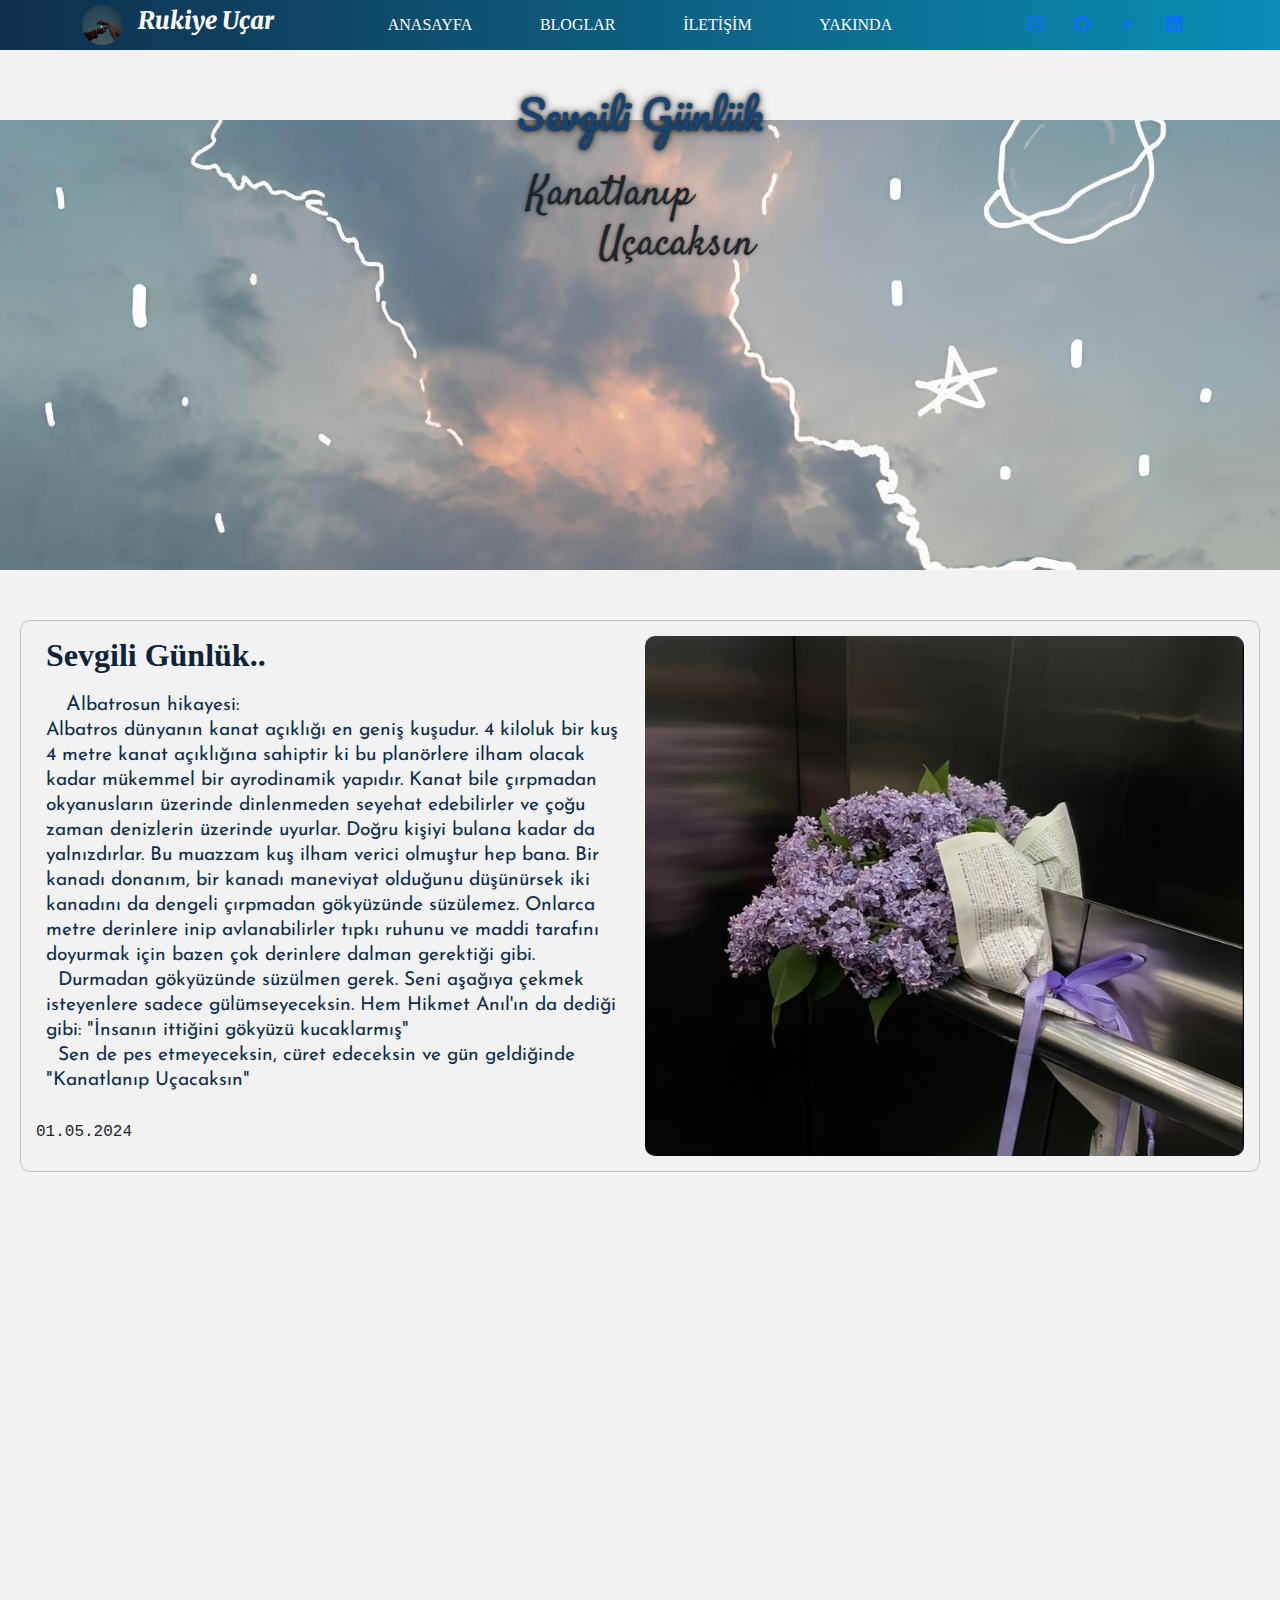
==== bloglarr.html @ d6d4c30b "Add files via upload" ====
<!DOCTYPE html>
<html lang="tr">
<head>
    <meta charset="UTF-8">
    <meta name="viewport" content="width=device-width, initial-scale=1.0">
    <link rel="stylesheet" href="bloglarr.css">
    <link rel="stylesheet" href="https://cdnjs.cloudflare.com/ajax/libs/font-awesome/5.15.4/css/all.min.css">
    <title>Rukiye Uçar - BLOGLAR</title>
    <link rel="stylesheet" href="https://cdn.jsdelivr.net/npm/bootstrap-icons@1.11.3/font/bootstrap-icons.min.css">
    <link href="https://cdn.jsdelivr.net/npm/bootstrap@5.3.3/dist/css/bootstrap.min.css" rel="stylesheet" integrity="sha384-QWTKZyjpPEjISv5WaRU9OFeRpok6YctnYmDr5pNlyT2bRjXh0JMhjY6hW+ALEwIH" crossorigin="anonymous">
    <link rel="preconnect" href="https://fonts.googleapis.com">
    <link rel="preconnect" href="https://fonts.gstatic.com" crossorigin>
    <script src="path/to/your/script.js"></script>
    <link rel="shortcut icon" type="x-icon" href="foto/braces.svg">
    <link rel="preconnect" href="https://fonts.googleapis.com">
    <link rel="preconnect" href="https://fonts.gstatic.com" crossorigin>
    <link href="https://fonts.googleapis.com/css2?family=Merriweather:ital,wght@0,300;0,400;0,700;0,900;1,300;1,400;1,700;1,900&display=swap" rel="stylesheet">
    <link rel="preconnect" href="https://fonts.googleapis.com">
    <link rel="preconnect" href="https://fonts.gstatic.com" crossorigin>
    <link href="https://fonts.googleapis.com/css2?family=Pacifico&display=swap" rel="stylesheet">
    <link rel="preconnect" href="https://fonts.googleapis.com">
    <link rel="preconnect" href="https://fonts.gstatic.com" crossorigin>
    <link href="https://fonts.googleapis.com/css2?family=Pacifico&family=Satisfy&display=swap" rel="stylesheet">
    <link rel="preconnect" href="https://fonts.googleapis.com">
    <link rel="preconnect" href="https://fonts.gstatic.com" crossorigin>
    <link href="https://fonts.googleapis.com/css2?family=Arvo:ital,wght@0,400;0,700;1,400;1,700&display=swap" rel="stylesheet">
    <link rel="preconnect" href="https://fonts.googleapis.com">
    <link rel="preconnect" href="https://fonts.gstatic.com" crossorigin>
    <link href="https://fonts.googleapis.com/css2?family=Arvo:ital,wght@0,400;0,700;1,400;1,700&family=Ubuntu+Mono:ital,wght@0,400;0,700;1,400;1,700&display=swap" rel="stylesheet">
    <link rel="preconnect" href="https://fonts.googleapis.com">
    <link rel="preconnect" href="https://fonts.gstatic.com" crossorigin>
    <link href="https://fonts.googleapis.com/css2?family=Josefin+Sans:ital,wght@0,100..700;1,100..700&display=swap" rel="stylesheet">
    <link rel="preconnect" href="https://fonts.googleapis.com">
    <link rel="preconnect" href="https://fonts.gstatic.com" crossorigin>
    <link href="https://fonts.googleapis.com/css2?family=Volkhov:ital,wght@0,400;0,700;1,400;1,700&display=swap" rel="stylesheet">

</head>

<body style="background-color: #f2f2f2;">
    <div class="topbar target">
        <div class="left">
            <span>
                <img src="foto/el.jpeg" alt="cute">
            </span>
            <span>
                <!-- <a class="baslik" href="/">Rukiye UÇAR</a> -->
                <h4>Rukiye Uçar</h4>
            </span>
            <!-- <div class="searchEngine">
                <input type="text">
                <i class="bi bi-search-heart" id="searchIcon"></i>
            </div>  -->
            
        </div>
    
        <div class="center">
            <a href="index.html" target="_blank">ANASAYFA</a>
            <a href="bloglarr.html" target="_blank">BLOGLAR</a> 
            <a href="iletisimr.html" target="_blank">İLETİŞİM</a>
            <a href="yakinda.html" target="_blank">YAKINDA</a>
        </div>
        
        <div class="right">
            <a href="https://www.instagram.com/rky_ucarr?utm_source=ig_web_button_share_sheet&igsh=ZDNlZDc0MzIxNw=="><i class="bi bi-instagram" style="padding-right:30px;"></i></a>
            <a href="https://github.com/WhiteChocolateRuki"><i class="bi bi-github" style="padding-right:30px;" target="_blank"></i></a>
            <a href="https://bento.me/rukiyeucar"><i class="bi bi-link-45deg" style="padding-right:30px;" target="_blank"></i></a>
            <a href="https://www.linkedin.com/in/rukiye-u%C3%A7ar-007a0b232/"><i class="bi bi-linkedin" style="padding-right:30px;"></i></a>
            
        </div>
        <div class="hamburger">
            <i class="fas fa-bars"></i>
        </div>
        
    </div>
    <div class="mobile-menu">
        <a href="index.html">Anasayfa</a>
        <a href="bloglarr.html">Bloglar</a>
        <a href="iletisimr.html">İletişim</a>
        <a href="yakinda.html">Yakında</a>
        
            <div style="padding-bottom: 10px;">
                <a href="https://www.instagram.com/rky_ucarr?utm_source=ig_web_button_share_sheet&igsh=ZDNlZDc0MzIxNw=="><i class="bi bi-instagram" ></i></a>
                <a href="https://github.com/WhiteChocolateRuki"><i class="bi bi-github"  ></i></a>
                <a href="https://bento.me/rukiyeucar"><i class="bi bi-link-45deg" ></i></a>
                <a href="https://www.linkedin.com/in/rukiye-u%C3%A7ar-007a0b232/"><i class="bi bi-linkedin" ></i></a>
            </div>
    </div>
<header class="header target">
    <img src="foto/bloglar.jpeg" alt="bg">
    <h1>Sevgili Günlük</h1>
    <h3>Kanatlanıp <br> &nbsp; &nbsp; &nbsp; Uçacaksın</h3>
</header>

 
<div class="about target">
    <div class="wrapper target">
        <div class="text">
            <h1>Sevgili Günlük..</h1>
            <p>
                Albatrosun hikayesi: <br>
                Albatros dünyanın kanat açıklığı en geniş kuşudur. 4 kiloluk bir kuş 4 metre kanat açıklığına sahiptir ki bu planörlere ilham olacak kadar mükemmel bir ayrodinamik yapıdır. Kanat bile çırpmadan okyanusların üzerinde dinlenmeden seyehat edebilirler ve çoğu zaman denizlerin üzerinde uyurlar. Doğru kişiyi bulana kadar da yalnızdırlar. Bu muazzam kuş ilham verici olmuştur hep bana. Bir kanadı donanım, bir kanadı maneviyat olduğunu düşünürsek iki kanadını da dengeli çırpmadan gökyüzünde süzülemez. Onlarca metre derinlere inip avlanabilirler tıpkı ruhunu ve maddi tarafını doyurmak için bazen çok derinlere dalman gerektiği gibi. <br> &nbsp
                  Durmadan gökyüzünde süzülmen gerek. Seni aşağıya çekmek isteyenlere sadece gülümseyeceksin. Hem Hikmet Anıl'ın da dediği gibi: "İnsanın ittiğini gökyüzü kucaklarmış" <br> &nbsp
                Sen de pes etmeyeceksin, cüret edeceksin ve gün geldiğinde "Kanatlanıp Uçacaksın" 
            </p>
            <div class="tarih">
                 
                <span>01.05.2024</span>
            </div>
        </div>
        <div class="picture">
            <img src="foto/cicek4.jpeg" alt="" style="height: 520px;">
        </div>
        
    </div>
    <div class="wrapper target">
        <div class="text">
            <h1>Sevgili Günlük</h1>
            <p>
                 Şairin: "Geç fark ettim taşın sert olduğunu" dediği yeri daha iyi anlıyorum şimdi. İnsan değişirmiş, ben yapamam diyerek ördüğü o duvarları yıkabilirmiş.Bu günlüğü 20 sene sonra okusam aslında kendi kendime yaşattığım kaygıların ne kadar yersiz olduğu anlayacağım. Zaman daralıyor.. Tanklar tüfekler yapan, cyberglar üreten dna'nın içinden geçen, aya roket gönderen insan; ilk insandan beri hep aynı hatayı yapıyor, kendi kendine vermesi gereken o mücadelede hep afallıyor. Çağlar atlayan devrimler yapan insanoğlu bir türlü kendini anlayamıyor. 
            </p>
            <div class="tarih">
                 
                <span>01.05.2024</span>
            </div>
        </div>
        <div class="picture">
            <img src="foto/cicek22.jpeg" alt="" style="height: 400px;">
        </div>
        
    </div>
    <div class="wrapper target">
        <div class="text">
            <h1>Sevgili Günlük</h1>
            <p>
                Özgüven kazandırıp insanlara, hayatımdan çıkışlarını ufak bir tebessümle izlemek en büyük hobilerimden :) Sigara içseydim kaç efkarlı duman kucaklayacaktı varmak istediğim gökyüzünü. Doğru ya, insanların ittiğini gökyüzü kucaklarmış. Eminim "sen de benim gökyüzümsün" diyebileceğim insanlar da çıkacak karşıma. Kalbi kalbime, ruhu ruhuma denk. Belki de çoktan çıkmıştır ama onu bulmak için kıymet bilmem gerekiyordur. Bilmiyorum..
            </p>
            <div class="tarih">
                 
                <span>18.03.2024</span>
            </div>
        </div>
        <div class="picture">
            <img src="foto/cicek33.jpeg" alt="" style="height: 400px;">
        </div>
        
    </div>
    <div class="wrapper target">
        <div class="text">
            <h1>Sevgili Günlük</h1>
            <p>
                Açılan yaraları o gittikten sonra tek başına sarınca gelen özrün pek de önemi kalmıyor. Bu yüzdendir belki de bir kez giden insanın asla bir zamanalar sevip değer verdiğim insanla aynı olmayışı. İsmail abinin "Giden geri gelmiyor Mecnun" deyişini çok daha iyi anlıyorum. Saplayıp sırtıma bıçağı, bakıyım acımış mı diye kontrol etmeye gelenlerin yarama dokunmasına izin vermedim. Çok kırgınım Allah'ım. Hâlâ paramparça kalbim. Toparlayamadım ne kadar uğraştıysam. Parçalarından sızan kanı silmedim ki nereden yaralandım unutmayayım. Acıyan yere gelen ikinci darbe daha çok acıtır çünkü. İnanıp güvendiğin birinin seni yarı yolda bırakması senin suçun değildir ama ona ikinci şansı vermek evet aptallıktır. Ben nasıl hata yapınca özür dileyip gönül alıyosam, düşünüyosam, üzülüyosam bana da öyle yapsınlar. Ya da çekip gidebilirler. 
            </p>
            <div class="tarih">
                 
                <span>01.05.2024</span>
            </div>
            
        </div>
        <div class="picture">
            <img src="foto/cicek111.jpeg" alt="" style="height: 470px;">
        </div>
        
    </div>

</div>
<div class="footer text-light text-center target" >
    <p class="align-middle p-3 mb-0 mt-0  ">
      <span>Tüm Hakları Saklıdır &copy; 2024</span><br>
      <span>Designed by | <b>Rukiye UÇAR</b></span>
    </p>
  </div>
<script src="scriptr.js"></script>

</script>
</body>
</html>
---- bloglarr.css ----
*{
    margin: 0;
    padding: 0;
    box-sizing: border-box;
}

html::-webkit-scrollbar{
    width: 0px  /*yandaki yukarı aşağı kaydrıma çubuğunu kaldırır*/
}

html{
    scroll-behavior: smooth;
}

body{
    width: 100%;
    height: auto;
    min-height: 100vh;
}
img, video{
    width: 100%;
}

a, a:active, a:link, a::before, a::after{
    text-decoration: none;
    
}
ul{
    list-style: none;
}



.topbar{
    width: 100%;
    height: 50px;
    display: flex;
    flex-wrap: wrap;
    justify-content: center;
    background: linear-gradient(to right, #102e4c, #098eb5); /* #450f35 */
    font-family: "Dancing Script", cursive;
    font-optical-sizing: auto;
    font-weight: weight;
    font-style: bolt;
    color: white;
    /* justify-content: space-evenly; */
}

.topbar h4{
    font-size: normal;
    font-family: "Merriweather", serif;
    /* font-family: "Volkhov", serif; */
    font-weight: 900;
    font-style: italic;
    margin-left: 1px;    
    color: white;

}

.topbar{
    width: 100%;
    /* max-width: 1366px; */
    display: flex;
}
.topbar .right{
    flex: 3; 
    height: 100%;
    display: flex;
    align-items: center;
    /* justify-content: space-evenly; */
    justify-content: center;
    /* padding-right:5px; */
}
.topbar .left{
    flex: 3; 
    height: 100%;
    display: flex;
    align-items: center;
    justify-content: center;

}

.topbar.right i{
    font-size: 1.3rem;
}

i:hover{
    opacity: 0.7;
}
.topbar .center{
    flex: 6;
    height: 100%;

    display: flex;
    align-items: center;
    justify-content: space-evenly;

}
.topbar .center a {
    color: white; /* Yazı rengini beyaz yap */
    text-decoration: none; /* Altı çiziliyi kaldır */
}
.center a:hover{
    opacity: 0.7;
    
    }
/* .left img {
        margin-right: 10px;  Resim ile yazı arasına 10px boşluk ekle 
}*/
.topbar .left span img{
    /* width: 30px;
    height: 30px; */
    width: 40px;
    height: 40px;
    border-radius: 50%;
    margin-left: 35px;
    margin-right: 15px;
}

.topbar.right i{
    color: white;
}


.hamburger {
    display: none;
    cursor: pointer;
    padding: 10px; /* İkonun etrafına boşluk */
    margin-left: auto; /* Sağ tarafa yaslamak için */
    margin-right: auto; /* Sağ tarafa yaslamak için */
}

.hamburger i {
    font-size: 1.5rem;
    display: flex;
    justify-content: center; /* Yatayda ortalama */
    align-items: center; /* Dikeyde ortalama */
}

/* Mobil menü stili */
.mobile-menu {
    display: none;
    flex-direction: column;
    background: linear-gradient(to right, #102e4c, #098eb5);
    position: absolute;
    top: 50px;
    width: 100%;
    left: 0;
    z-index: 1000;
}

.mobile-menu a {
    color: white;
    padding: 10px;
    text-decoration: none;
   /* border-top: 1px solid white;*/
}


.mobile-menu a:nth-child(4) {
    border-top: none;
}



.mobile-menu a:first-child {
    border-top: none;
}

/* Responsive düzenlemeler */
@media (max-width: 768px) {
    .topbar .center, .topbar .right {
        display: none;
    }
    
    .hamburger {
        display: block;
    }
}


/*SCROLL */

.topbar{
    opacity: 0;
    transition: all 0.5s;
    transform: translateY(-10px);

}

.topbar.active{
    opacity: 1;
    transform: translateY(0px);
}

.topbar .left i{
    transition: all 0.3s;
    transform: translateX(-20px);
    opacity: 0;
}

.topbar.active.left i{
    transition: all 0.3s;
    transform: translateX(0px);
    opacity: 1;
}

.topbar.active.left i:nth-child(2){
    transition-duration: 0.5s;
}

.topbar.active.left i:nth-child(3){
    transition-duration: 0.8s;
}

.topbar.active.left i:nth-child(4){
    transition-duration: 1.2s;
}

.topbar.center, .topbar.right{
    transform: translateX(-10px) translateY(-10px);
    transition: all 0.5s;
    opacity: 0;
}

.topbar.active.center, .topbar.active.right{
    transform: translateX(0px) translateY(0px);
    opacity: 1;
}  


.header {
    margin-top: 70px;
    width: 100%;
    position: relative;
    display: flex;
    justify-content: center;
}

.header img{
    width: 100%;
    height: 450px;
    object-fit: cover;    /*height resmin yapısı bozar bu ise tam sığdırır */

}
/* Responsive düzenlemeler */
@media (max-width: 768px) {
    .header{
        margin-top: 0px;
    }
}

.header h1, header h3{
    position: absolute;
}

.header h1{
    top: -30px;
    font-family: 'Pacifico', cursive;
    color: #18436e;
    text-shadow: 0px 0px 3px rgba(0,0,0,0.5),0px 0px 5px rgba(0,0,0,0.4),0px 0px 10px rgba(0,0,0,0.6);
}

@media (max-width: 768px) {
    .header h1{
        top: 50px;
        font-size: 2.8rem;
    }
}

.header h3{
    top: 50px;
    font-family: 'Satisfy', cursive;
    font-size: 2.6rem;
    text-shadow: 0px 0px 3px rgba(0,0,0,0.4), 0px 0px 6px rgba(0,0,0,0.2);
}

@media (max-width: 768px) {
    .header h3{
        top: 120px;
    }
}



/* scroll animasyon */
.header{
    transform: translateX(-30px);
    transition: all 0.5s;
    opacity: 0;
}
.header.active{
    transform: translateX(0px);
    opacity: 1;
}

.header h1, .header h3{
    position: absolute;
    transform: translateY(-20px);
    transition: all 0.8s;
    opacity: 0;
}


.header.active h1, .header.active h3{
    position: absolute;
    transform: translateY(0px);
    opacity: 1;
}

.header.active h3{
    transition-delay: 0.3s;
    position: absolute;
    transform: translateY(0px);
} 


/*ABOUT*/

.about{
    width: 100%;
    display: flex;
    justify-content: center;
    flex-direction: column;
    align-items: center;
    padding: 20px;
 }

 .about .wrapper{
    width: 100%;
    max-width: 1366px;
    display: flex;
    padding: 10px;
    margin: 30px 0;
    border: 1px solid rgba(0, 0, 0, 0.2);
    border-radius: 10px;
    flex-wrap: wrap;
 }

 .about .wrapper:nth-child(2n){
    flex-direction: row-reverse;
 }

 .about .text, .about .picture{
    flex: 1;
    padding: 5px;
 }

 .about .text h1{
    font-family: 'Dancing Script', cursive;
    font-size: 2rem;
    font-weight: 700;
    margin-left: 10px;
    color: #0c233a;
 }

 .about .text p{
    font-family: 'Josefin Sans', sans-serif;
    font-size: 1.2rem;
    padding: 10px;
    line-height: 25px;
    color: #102e4c;
 }

 .about .text p::first-letter{
    margin-left: 20px;
    font-size: 1.3rem;
 }

 .about .picture img{
    border-radius: 10px;
    cursor: pointer;
    transition: all 0.5s;
    height: 600px;
    object-fit: cover;
 }

 .about .picture img:hover{
    transform: scale(1.1);
 }
 
 /* Responsive */
 @media (max-width: 768px) {
    .about .wrapper {
        flex-direction: column !important;
    }

    .about .picture img {
        height: auto;
        width: 100%;
        max-height: 300px; /* Mobilde resimlerin yüksekliğini ayarlamak için */
    }

    .about .text {
        order: 2;
    }

    .about .picture {
        order: 1;
    }
}
 
 /* Scroll */
 .about .wrapper{
    transition: all 0.5s;
    opacity: 0;
 }

 .about .wrapper.active{
    opacity: 1;
 }

 .about .text{
    transition: all 0.8s;
    transform: translateX(-15px);
 }

 .about .wrapper:nth-child(2n) .text{
    transition: all 0.8s;
    transform: translateX(15px);
 }

 .about .wrapper.active .text{
    transform: translateX(0px);
 }
 
 .about .picture{
    transition: all 0.8s;
    transform: translateX(15px);
 }

 .about .wrapper:nth-child(2n) .picture{
    transition: all 0.8s;
    transform: translateX(-15px);
 }
 .about{
   width: 100%;
   display: flex;
   justify-content: center;
   flex-direction: column;
   align-items: center;
   padding: 20px;
}
.about .wrapper{
   width: 100%;
   max-width: 1366px;
   display: flex;
   padding: 10px;
   margin: 30px 0;
   border: 1px solid rgba(0, 0, 0, 0.2);
   border-radius: 10px;
}
.about .wrapper:nth-child(2n){
   flex-direction: row-reverse;
}
.about .text{
   flex: 1;
   padding: 5px;
}

.about .picture{
    flex: 1;
    padding: 5px;
    overflow: hidden;
    border-radius: 10px;
 }
.about .text h3{
   font-family: 'Dancing Script', cursive;
   font-size: 2rem;
   font-weight: 700;
}
.about .text p{
   font-family: 'Josefin Sans', sans-serif;
   font-size: 1.2rem;
   padding: 10px;
   line-height: 25px;
}
.about .text p::first-letter{
   margin-left: 20px;
   font-size: 1.3rem;
}
.about .picture img{
   border-radius: 10px;
   cursor: pointer;
   transition: all 0.5s;
}
.about .picture img:hover{
   transform: scale(1.05);
}

.text.tarih {
    width: 100%;
    display: flex;
    color: black;
    justify-content: space-between;
    padding: 0px 10px;
 }
 
 .text.tarih span:nth-child(1) {
    font-family: 'Dancing Script', cursive;
    font-weight: 1200;
 }
 .text.tarih span:nth-child(2) {
    font-family: 'Ubuntu Mono', monospace;
    font-weight: 700;
 }
 .about span{
    font-family: 'Ubuntu Mono', monospace;
 }
 


/* Scroll animation */
.about .wrapper{
   transition: all 0.5s;
   opacity: 0;
}
.about .wrapper.active{
   opacity: 1;
}
.about .text{
   transition: all 0.8s;
   transform: translateX(-15px);
}
.about .wrapper:nth-child(2n) .text{
   transition: all 0.8s;
   transform: translateX(15px);
}
.about .wrapper.active .text{
   transform: translateX(0px);
}

.about .picture{
   transition: all 0.8s;
   transform: translateX(15px);
}
.about .wrapper:nth-child(2n) .picture{
   transition: all 0.8s;
   transform: translateX(-15px);
}
.about .wrapper.active .picture{
   transform: translateX(0px);
}
 .about .wrapper.active .picture{
    transform: translateX(0px);
 }


 /*FOOTER*/
 .footer{
    background: linear-gradient(to right, #102e4c, #098eb5);
 }

 .footer span{
    color: white;
 }

 .footer{
    background: linear-gradient(to right, #102e4c, #098eb5);
 }

 .footer span{
    color: white;
 }

  /*scrol */ 
 
.footer{
    opacity: 0;
    transition: all 0.5s;
    transform: translateY(0px);

}

.footer.active{
    opacity: 1;
    transform: translateY(-10px);
}
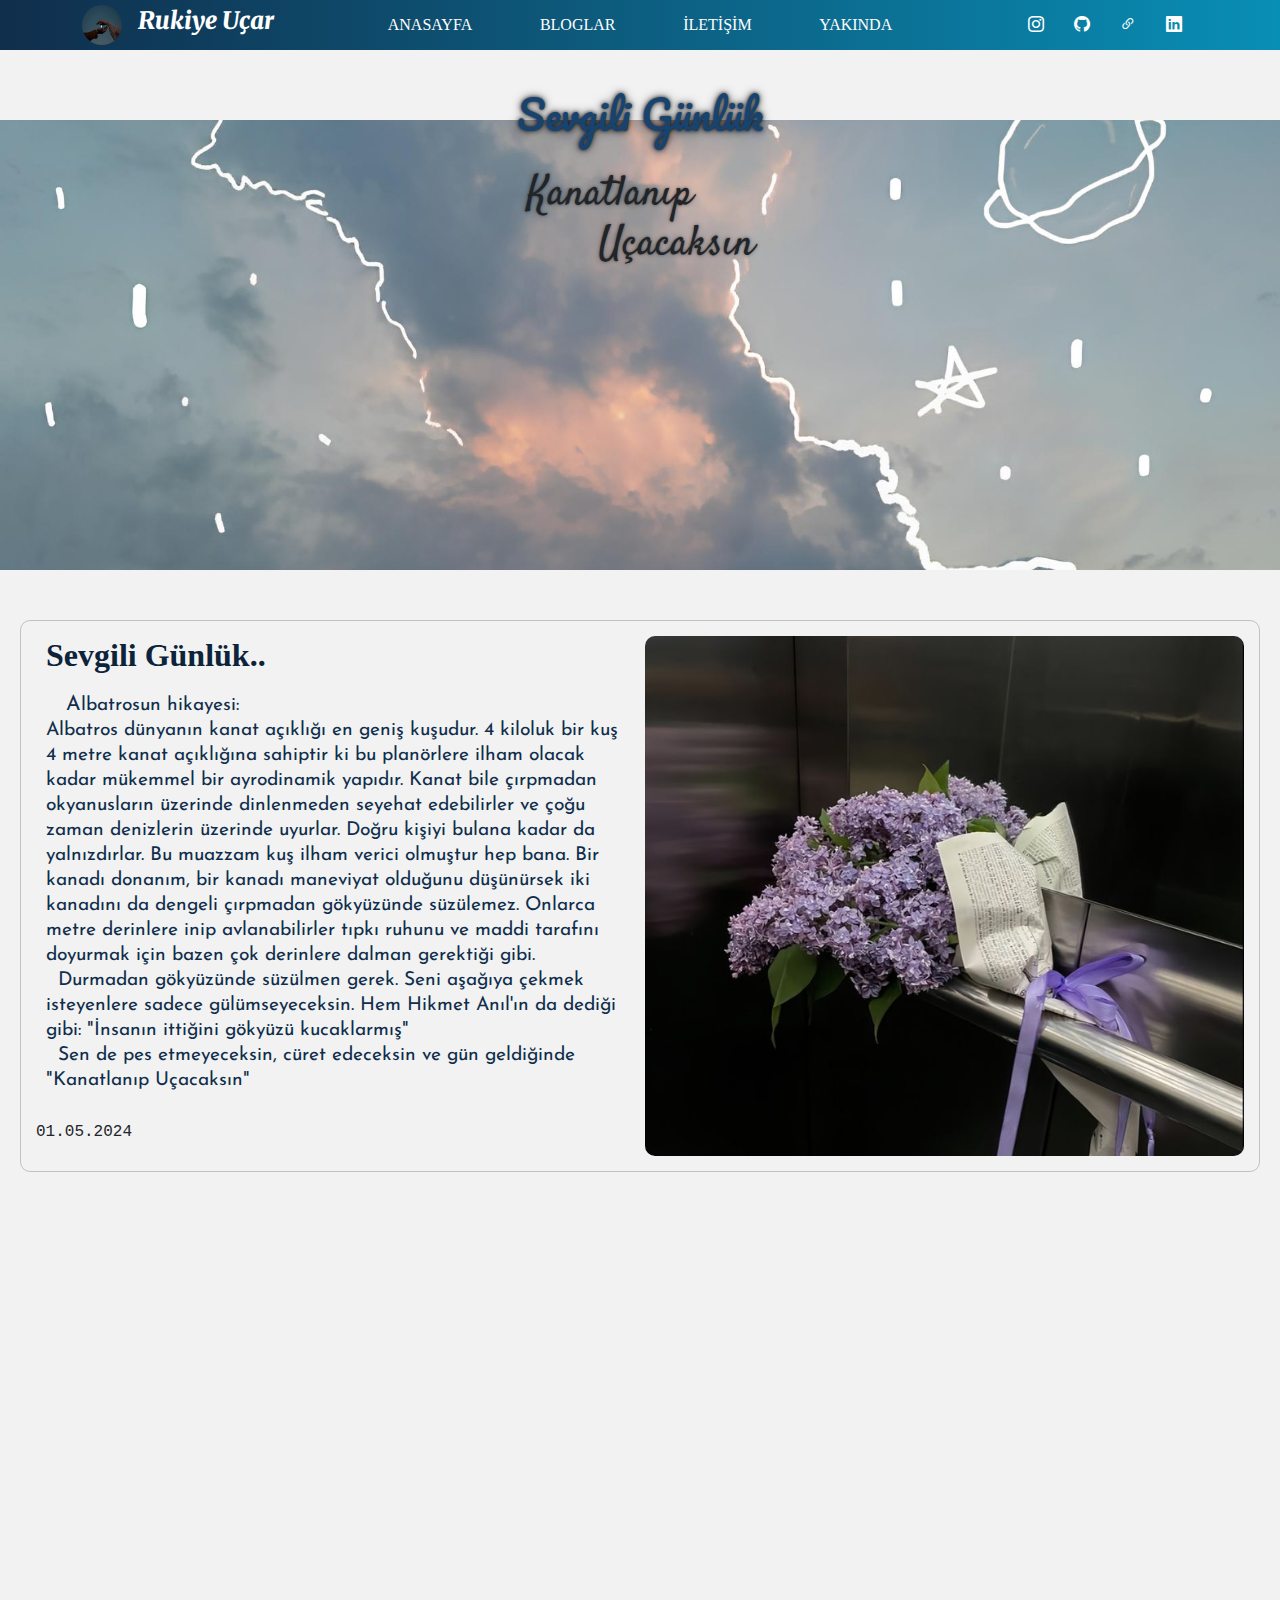
==== commit 6c552885: "Update bloglarr.html" ====
--- a/bloglarr.html
+++ b/bloglarr.html
@@ -61,10 +61,10 @@
         </div>
         
         <div class="right">
-            <a href="https://www.instagram.com/rky_ucarr?utm_source=ig_web_button_share_sheet&igsh=ZDNlZDc0MzIxNw=="><i class="bi bi-instagram" style="padding-right:30px;"></i></a>
-            <a href="https://github.com/WhiteChocolateRuki"><i class="bi bi-github" style="padding-right:30px;" target="_blank"></i></a>
-            <a href="https://bento.me/rukiyeucar"><i class="bi bi-link-45deg" style="padding-right:30px;" target="_blank"></i></a>
-            <a href="https://www.linkedin.com/in/rukiye-u%C3%A7ar-007a0b232/"><i class="bi bi-linkedin" style="padding-right:30px;"></i></a>
+            <a href="https://www.instagram.com/rky_ucarr?utm_source=ig_web_button_share_sheet&igsh=ZDNlZDc0MzIxNw=="><i class="bi bi-instagram" style="padding-right:30px; color: white;" target="_blank"></i></a>
+            <a href="https://github.com/WhiteChocolateRuki"><i class="bi bi-github" style="padding-right:30px; color: white;" target="_blank"></i></a>
+            <a href="https://bento.me/rukiyeucar"><i class="bi bi-link-45deg" style="padding-right:30px; color: white;" target="_blank"></i></a>
+            <a href="https://www.linkedin.com/in/rukiye-u%C3%A7ar-007a0b232/"><i class="bi bi-linkedin" style="padding-right:30px; color: white;" target="_blank"></i></a>
             
         </div>
         <div class="hamburger">
@@ -173,4 +173,4 @@
 
 </script>
 </body>
-</html> +</html> 
